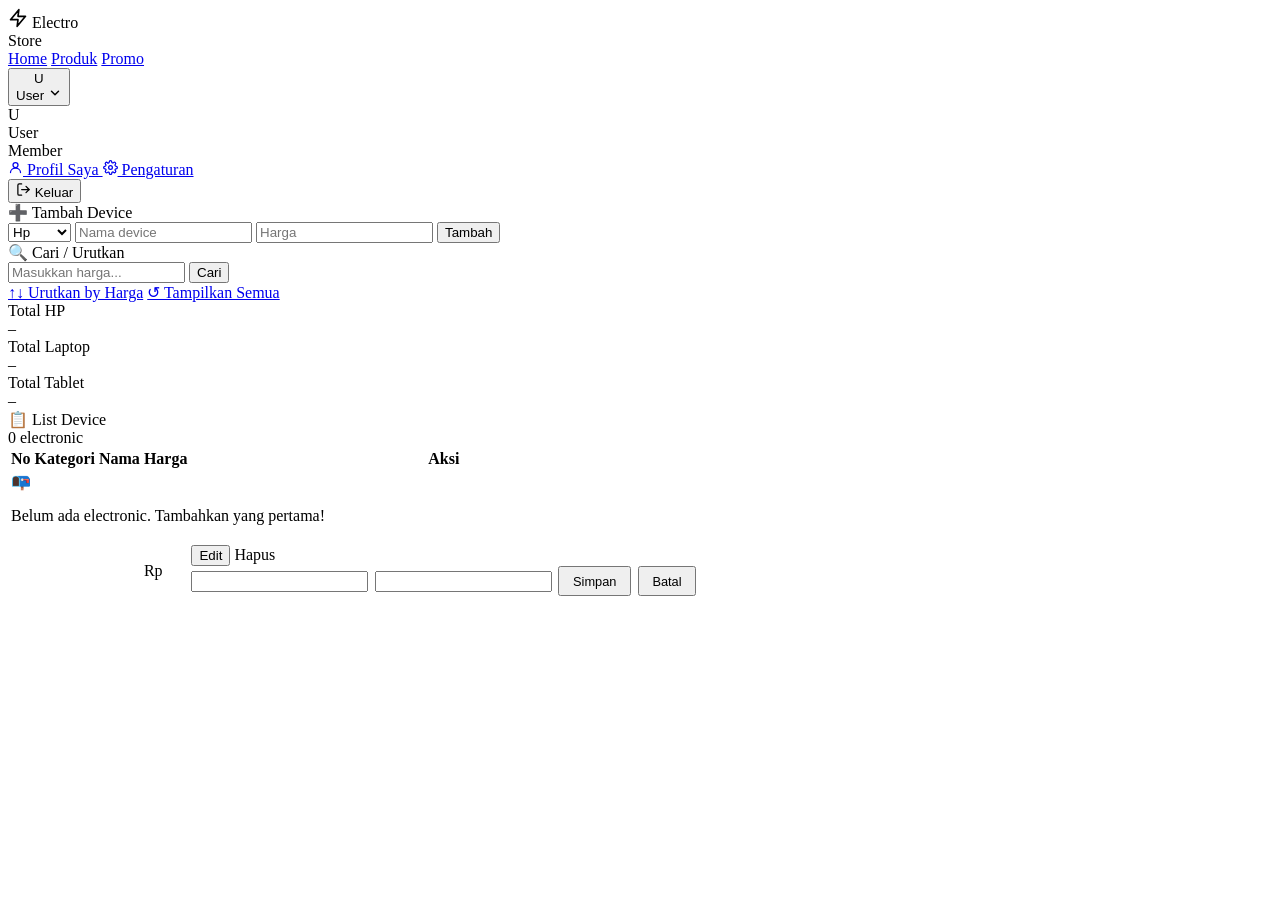
==== src/main/resources/templates/index.html @ 272be93a "update runtime, style login dan register, file dashboard" ====
<!DOCTYPE html>
<html xmlns:th="http://www.thymeleaf.org">
<head>
    <meta charset="UTF-8">
    <meta name="viewport" content="width=device-width, initial-scale=1.0">
    <title>Electro — Device Store</title>
    <link href="https://fonts.googleapis.com/css2?family=Syne:wght@400;600;700;800&family=DM+Sans:wght@300;400;500&display=swap" rel="stylesheet">
    <link rel="stylesheet" th:href="@{/css/style.css}">
</head>
<body>
    
<!-- ===== NAVBAR ===== -->
<header>
    <div class="header-left">
         <div class="logo">
            <svg width="20" height="20" viewBox="0 0 24 24" fill="none" stroke="currentColor" stroke-width="2" stroke-linecap="round" stroke-linejoin="round" class="logo-icon"><path d="M13 2L3 14h9l-1 8 10-12h-9l1-8z"></path></svg>
            Electro
        </div>
        <span class="logo-badge">Store</span>
    </div>
    <nav class="header-nav">
        <a href="#" class="nav-link active">Home</a>
        <a href="#" class="nav-link">Produk</a>
        <a href="#" class="nav-link">Promo</a>
    </nav>

    <!-- Profile -->
    <div class="header-right">
        <div class="profile-wrap" id="profileWrap">
            <button class="profile-btn" onclick="toggleProfile()" aria-label="Profile menu">
                <div class="profile-avatar">
                    <span th:text="${#strings.substring(#authentication.name, 0, 1).toUpperCase()}">U</span>
                </div>
                <span class="profile-name" th:text="${#authentication.name}">User</span>
                <svg class="profile-chevron" xmlns="http://www.w3.org/2000/svg" width="14" height="14" viewBox="0 0 24 24" fill="none" stroke="currentColor" stroke-width="2.5" stroke-linecap="round" stroke-linejoin="round">
                    <polyline points="6 9 12 15 18 9"/>
                </svg>
            </button>

            <!-- Dropdown -->
            <div class="profile-dropdown" id="profileDropdown">
                <div class="dropdown-header">
                    <div class="dropdown-avatar">
                        <span th:text="${#strings.substring(#authentication.name, 0, 1).toUpperCase()}">U</span>
                    </div>
                    <div>
                        <div class="dropdown-name" th:text="${#authentication.name}">User</div>
                        <div class="dropdown-role">Member</div>
                    </div>
                </div>
                <div class="dropdown-divider"></div>
                <a href="#" class="dropdown-item">
                    <svg xmlns="http://www.w3.org/2000/svg" width="15" height="15" viewBox="0 0 24 24" fill="none" stroke="currentColor" stroke-width="2" stroke-linecap="round" stroke-linejoin="round"><circle cx="12" cy="8" r="4"/><path d="M4 20c0-4 3.6-7 8-7s8 3 8 7"/></svg>
                    Profil Saya
                </a>
                <a href="#" class="dropdown-item">
                    <svg xmlns="http://www.w3.org/2000/svg" width="15" height="15" viewBox="0 0 24 24" fill="none" stroke="currentColor" stroke-width="2" stroke-linecap="round" stroke-linejoin="round"><circle cx="12" cy="12" r="3"/><path d="M19.4 15a1.65 1.65 0 0 0 .33 1.82l.06.06a2 2 0 0 1-2.83 2.83l-.06-.06a1.65 1.65 0 0 0-1.82-.33 1.65 1.65 0 0 0-1 1.51V21a2 2 0 0 1-4 0v-.09A1.65 1.65 0 0 0 9 19.4a1.65 1.65 0 0 0-1.82.33l-.06.06a2 2 0 0 1-2.83-2.83l.06-.06A1.65 1.65 0 0 0 4.68 15a1.65 1.65 0 0 0-1.51-1H3a2 2 0 0 1 0-4h.09A1.65 1.65 0 0 0 4.6 9a1.65 1.65 0 0 0-.33-1.82l-.06-.06a2 2 0 0 1 2.83-2.83l.06.06A1.65 1.65 0 0 0 9 4.68a1.65 1.65 0 0 0 1-1.51V3a2 2 0 0 1 4 0v.09a1.65 1.65 0 0 0 1 1.51 1.65 1.65 0 0 0 1.82-.33l.06-.06a2 2 0 0 1 2.83 2.83l-.06.06A1.65 1.65 0 0 0 19.4 9a1.65 1.65 0 0 0 1.51 1H21a2 2 0 0 1 0 4h-.09a1.65 1.65 0 0 0-1.51 1z"/></svg>
                    Pengaturan
                </a>
                <div class="dropdown-divider"></div>
                <form th:action="@{/logout}" method="post">
                    <button type="submit" class="dropdown-item dropdown-logout">
                        <svg xmlns="http://www.w3.org/2000/svg" width="15" height="15" viewBox="0 0 24 24" fill="none" stroke="currentColor" stroke-width="2" stroke-linecap="round" stroke-linejoin="round"><path d="M9 21H5a2 2 0 0 1-2-2V5a2 2 0 0 1 2-2h4"/><polyline points="16 17 21 12 16 7"/><line x1="21" y1="12" x2="9" y2="12"/></svg>
                        Keluar
                    </button>
                </form>
            </div>
        </div>
    </div>
</header>

<main>
    <div class="top-grid">

        <!-- TAMBAH DEVICE -->
        <div class="card">
            <div class="section-title">➕ Tambah Device</div>
            <form action="/electronic/tambah" method="post">
                <div class="form-row">
                    <select name="kategori">
                        <option>Hp</option>
                        <option>Laptop</option>
                        <option>Tablet</option>
                    </select>
                    <input type="text" name="nama" placeholder="Nama device" required />
                    <input type="number" name="harga" placeholder="Harga" step="0.01" required />
                    <button type="submit" class="btn btn-primary">Tambah</button>
                </div>
            </form>
        </div>

        <!-- CARI / URUTKAN -->
        <div class="card">
            <div class="section-title">🔍 Cari / Urutkan</div>
            <form action="/electronic/search" method="get">
                <div class="form-row">
                    <input type="number" name="harga" placeholder="Masukkan harga..." step="0.01" style="flex:1;" />
                    <button type="submit" class="btn btn-primary">Cari</button>
                </div>
            </form>
            <div class="search-actions">
                <a href="/electronic/sort" class="btn btn-ghost">↑↓ Urutkan by Harga</a>
                <a href="/electronic" class="btn btn-ghost">↺ Tampilkan Semua</a>
            </div>
        </div>

    </div>

        <!-- STATS -->
    <div class="stats-row">
        <div class="stat-card">
            <div class="stat-dot" style="background: var(--hp);"></div>
            <div class="stat-info">
                <div class="stat-label">Total HP</div>
                <div class="stat-value" th:text="${#lists.size(electronic.?[kategori == 'Hp'])}">–</div>
            </div>
        </div>
        <div class="stat-card">
            <div class="stat-dot" style="background: var(--laptop);"></div>
            <div class="stat-info">
                <div class="stat-label">Total Laptop</div>
                <div class="stat-value" th:text="${#lists.size(electronic.?[kategori == 'Laptop'])}">–</div>
            </div>
        </div>
        <div class="stat-card">
            <div class="stat-dot" style="background: var(--tablet);"></div>
            <div class="stat-info">
                <div class="stat-label">Total Tablet</div>
                <div class="stat-value" th:text="${#lists.size(electronic.?[kategori == 'Tablet'])}">–</div>
            </div>
        </div>
    </div>

    <!-- TABLE -->
    <div class="table-header">
        <div class="section-title" style="margin:0">📋 List Device</div>
        <span class="table-count" th:text="${electronic.size()} + ' electronic'">0 electronic</span>
    </div>

    <div class="table-wrap">
        <table>
            <thead>
                <tr>
                    <th>No</th>
                    <th>Kategori</th>
                    <th>Nama</th>
                    <th>Harga</th>
                    <th>Aksi</th>
                </tr>
            </thead>
            <tbody>
                <!-- Empty state -->
                <tr th:if="${electronic.isEmpty()}">
                    <td colspan="5">
                        <div class="empty-state">
                            <div class="icon">📭</div>
                            <p>Belum ada electronic. Tambahkan yang pertama!</p>
                        </div>
                    </td>
                </tr>

                <tr th:each="d, stat : ${electronic}">
                    <td class="td-no" th:text="${stat.count}"></td>

                    <td>
                        <span class="badge"
                              th:classappend="${d.kategori == 'Hp'} ? 'badge-hp' : (${d.kategori == 'Laptop'} ? 'badge-laptop' : 'badge-tablet')"
                              th:text="${d.kategori}"></span>
                    </td>

                    <td th:text="${d.nama}"></td>

                    <td class="harga-cell">
                        Rp <span th:text="${#numbers.formatInteger(d.harga, 1, 'COMMA')}"></span>
                    </td>

                    <td>
                        <div class="aksi-form" th:id="'row-' + ${d.id}">
                            <!-- Tombol Edit (toggle) -->
                            <button type="button" class="btn btn-edit"
                                    th:onclick="'toggleEdit(' + ${d.id} + ')'">Edit</button>

                            <!-- Hapus -->
                            <a th:href="@{/electronic/hapus/{id}(id=${d.id})}"
                               class="btn btn-danger"
                               onclick="return confirm('Hapus device ini?')">Hapus</a>
                        </div>

                        <!-- Form Edit (hidden, muncul saat klik Edit) -->
                        <div class="edit-inputs" th:id="'edit-' + ${d.id}">
                            <form action="/electronic/edit" method="post" style="display:flex;gap:0.4rem;align-items:center;flex-wrap:wrap;">
                                <input type="hidden" name="id" th:value="${d.id}" />
                                <input type="text"   name="nama"  th:value="${d.nama}"  required />
                                <input type="number" name="harga" th:value="${d.harga}" step="0.01" required />
                                <button type="submit" class="btn btn-primary" style="padding:0.35rem 0.8rem;font-size:0.8rem;">Simpan</button>
                                <button type="button" class="btn btn-ghost"
                                        th:onclick="'toggleEdit(' + ${d.id} + ')'"
                                        style="padding:0.35rem 0.8rem;font-size:0.8rem;">Batal</button>
                            </form>
                        </div>
                    </td>
                </tr>
            </tbody>
        </table>
    </div>

</main>

<script th:src="@{/js/app.js}"></script>

</body>
</html>
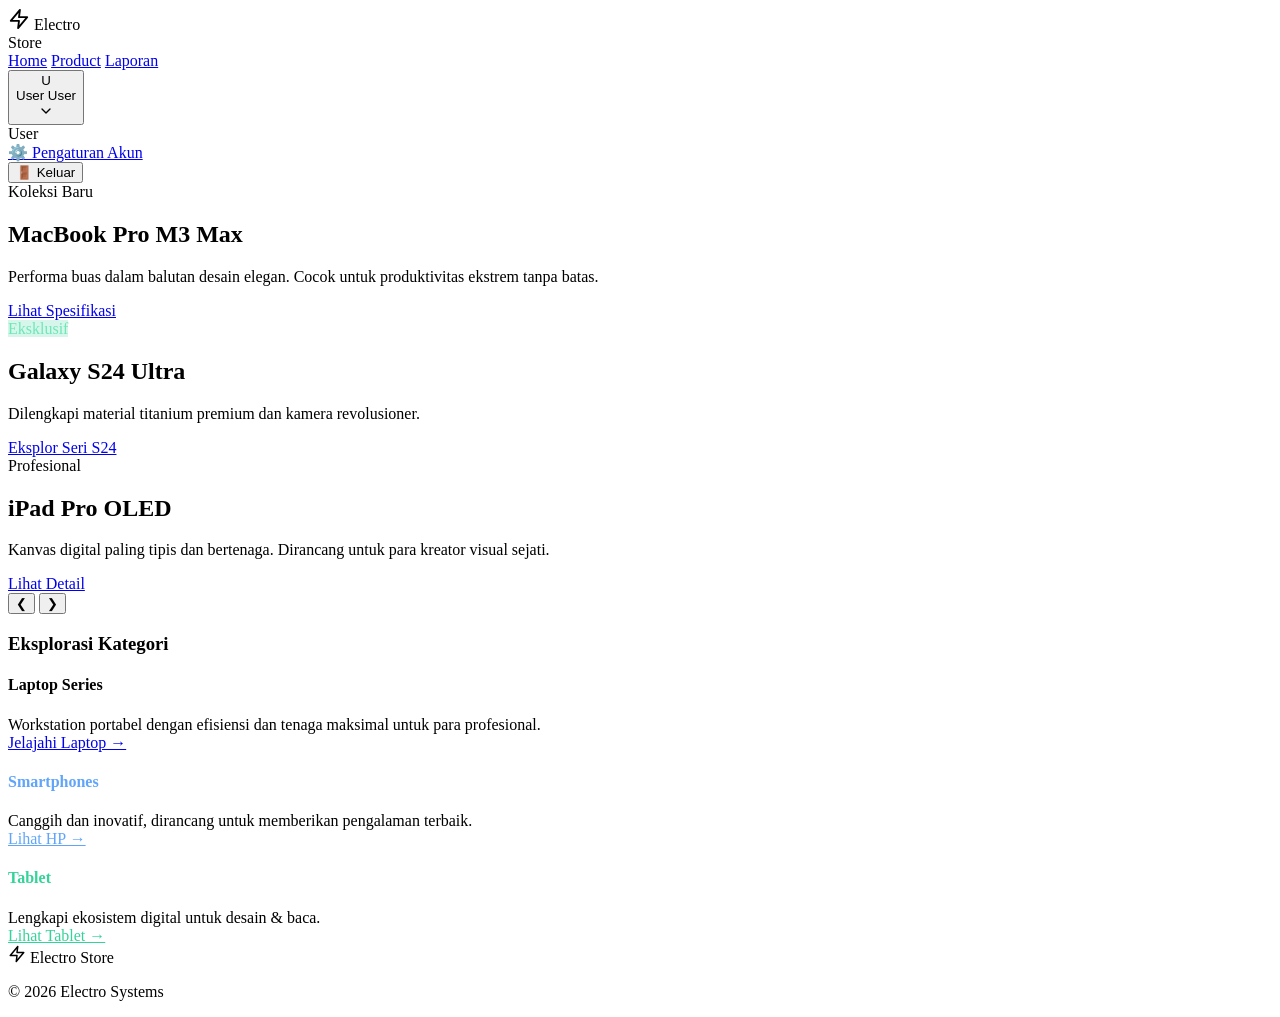
==== commit 25d0b2ed: "update index, profile, update db" ====
--- a/src/main/resources/templates/index.html
+++ b/src/main/resources/templates/index.html
@@ -3,66 +3,47 @@
 <head>
     <meta charset="UTF-8">
     <meta name="viewport" content="width=device-width, initial-scale=1.0">
-    <title>Electro — Device Store</title>
-    <link href="https://fonts.googleapis.com/css2?family=Syne:wght@400;600;700;800&family=DM+Sans:wght@300;400;500&display=swap" rel="stylesheet">
+    <title>Electro Store — Premium Devices</title>
+    <link href="https://fonts.googleapis.com/css2?family=Syne:wght@500;700;800&family=Inter:wght@300;400;500;600&display=swap" rel="stylesheet">
     <link rel="stylesheet" th:href="@{/css/style.css}">
 </head>
 <body>
     
-<!-- ===== NAVBAR ===== -->
+<div class="bg-pattern"></div>
+
 <header>
     <div class="header-left">
-         <div class="logo">
-            <svg width="20" height="20" viewBox="0 0 24 24" fill="none" stroke="currentColor" stroke-width="2" stroke-linecap="round" stroke-linejoin="round" class="logo-icon"><path d="M13 2L3 14h9l-1 8 10-12h-9l1-8z"></path></svg>
+        <div class="logo">
+            <svg width="22" height="22" viewBox="0 0 24 24" fill="none" stroke="currentColor" stroke-width="2" stroke-linecap="round" stroke-linejoin="round" class="logo-icon"><path d="M13 2L3 14h9l-1 8 10-12h-9l1-8z"></path></svg>
             Electro
         </div>
         <span class="logo-badge">Store</span>
     </div>
     <nav class="header-nav">
         <a href="#" class="nav-link active">Home</a>
-        <a href="#" class="nav-link">Produk</a>
-        <a href="#" class="nav-link">Promo</a>
-    </nav>
+        <a href="#" class="nav-link">Product</a>
+        <a href="#kategori" class="nav-link">Laporan</a> </nav>
 
-    <!-- Profile -->
     <div class="header-right">
         <div class="profile-wrap" id="profileWrap">
             <button class="profile-btn" onclick="toggleProfile()" aria-label="Profile menu">
                 <div class="profile-avatar">
                     <span th:text="${#strings.substring(#authentication.name, 0, 1).toUpperCase()}">U</span>
                 </div>
-                <span class="profile-name" th:text="${#authentication.name}">User</span>
-                <svg class="profile-chevron" xmlns="http://www.w3.org/2000/svg" width="14" height="14" viewBox="0 0 24 24" fill="none" stroke="currentColor" stroke-width="2.5" stroke-linecap="round" stroke-linejoin="round">
-                    <polyline points="6 9 12 15 18 9"/>
-                </svg>
+                <div class="profile-info">
+                    <span class="profile-name" th:text="${#authentication.name}">User</span>
+                    <span class="profile-role">User</span>
+                </div>
+                <svg width="16" height="16" viewBox="0 0 24 24" fill="none" stroke="currentColor" stroke-width="2" stroke-linecap="round" stroke-linejoin="round" class="chevron"><polyline points="6 9 12 15 18 9"></polyline></svg>
             </button>
-
-            <!-- Dropdown -->
-            <div class="profile-dropdown" id="profileDropdown">
+            <div class="profile-dropdown">
                 <div class="dropdown-header">
-                    <div class="dropdown-avatar">
-                        <span th:text="${#strings.substring(#authentication.name, 0, 1).toUpperCase()}">U</span>
-                    </div>
-                    <div>
-                        <div class="dropdown-name" th:text="${#authentication.name}">User</div>
-                        <div class="dropdown-role">Member</div>
-                    </div>
+                    <div class="dropdown-name" th:text="${#authentication.name}">User</div>
+                    <div class="dropdown-email" th:text="${#authentication.principal.email}"></div>
                 </div>
-                <div class="dropdown-divider"></div>
-                <a href="#" class="dropdown-item">
-                    <svg xmlns="http://www.w3.org/2000/svg" width="15" height="15" viewBox="0 0 24 24" fill="none" stroke="currentColor" stroke-width="2" stroke-linecap="round" stroke-linejoin="round"><circle cx="12" cy="8" r="4"/><path d="M4 20c0-4 3.6-7 8-7s8 3 8 7"/></svg>
-                    Profil Saya
-                </a>
-                <a href="#" class="dropdown-item">
-                    <svg xmlns="http://www.w3.org/2000/svg" width="15" height="15" viewBox="0 0 24 24" fill="none" stroke="currentColor" stroke-width="2" stroke-linecap="round" stroke-linejoin="round"><circle cx="12" cy="12" r="3"/><path d="M19.4 15a1.65 1.65 0 0 0 .33 1.82l.06.06a2 2 0 0 1-2.83 2.83l-.06-.06a1.65 1.65 0 0 0-1.82-.33 1.65 1.65 0 0 0-1 1.51V21a2 2 0 0 1-4 0v-.09A1.65 1.65 0 0 0 9 19.4a1.65 1.65 0 0 0-1.82.33l-.06.06a2 2 0 0 1-2.83-2.83l.06-.06A1.65 1.65 0 0 0 4.68 15a1.65 1.65 0 0 0-1.51-1H3a2 2 0 0 1 0-4h.09A1.65 1.65 0 0 0 4.6 9a1.65 1.65 0 0 0-.33-1.82l-.06-.06a2 2 0 0 1 2.83-2.83l.06.06A1.65 1.65 0 0 0 9 4.68a1.65 1.65 0 0 0 1-1.51V3a2 2 0 0 1 4 0v.09a1.65 1.65 0 0 0 1 1.51 1.65 1.65 0 0 0 1.82-.33l.06-.06a2 2 0 0 1 2.83 2.83l-.06.06A1.65 1.65 0 0 0 19.4 9a1.65 1.65 0 0 0 1.51 1H21a2 2 0 0 1 0 4h-.09a1.65 1.65 0 0 0-1.51 1z"/></svg>
-                    Pengaturan
-                </a>
-                <div class="dropdown-divider"></div>
+                <a href="/settings" class="dropdown-item">⚙️ Pengaturan Akun</a>
                 <form th:action="@{/logout}" method="post">
-                    <button type="submit" class="dropdown-item dropdown-logout">
-                        <svg xmlns="http://www.w3.org/2000/svg" width="15" height="15" viewBox="0 0 24 24" fill="none" stroke="currentColor" stroke-width="2" stroke-linecap="round" stroke-linejoin="round"><path d="M9 21H5a2 2 0 0 1-2-2V5a2 2 0 0 1 2-2h4"/><polyline points="16 17 21 12 16 7"/><line x1="21" y1="12" x2="9" y2="12"/></svg>
-                        Keluar
-                    </button>
+                    <button type="submit" class="dropdown-item logout-btn">🚪 Keluar</button>
                 </form>
             </div>
         </div>
@@ -70,143 +51,83 @@
 </header>
 
 <main>
-    <div class="top-grid">
-
-        <!-- TAMBAH DEVICE -->
-        <div class="card">
-            <div class="section-title">➕ Tambah Device</div>
-            <form action="/electronic/tambah" method="post">
-                <div class="form-row">
-                    <select name="kategori">
-                        <option>Hp</option>
-                        <option>Laptop</option>
-                        <option>Tablet</option>
-                    </select>
-                    <input type="text" name="nama" placeholder="Nama device" required />
-                    <input type="number" name="harga" placeholder="Harga" step="0.01" required />
-                    <button type="submit" class="btn btn-primary">Tambah</button>
+    <div class="slider-wrapper animate-in">
+        <div class="slider-viewport" id="sliderViewport">
+            <div class="slide slide-1">
+                <div class="slide-content">
+                    <span class="slide-badge">Koleksi Baru</span>
+                    <h2>MacBook Pro M3 Max</h2>
+                    <p>Performa buas dalam balutan desain elegan. Cocok untuk produktivitas ekstrem tanpa batas.</p>
+                    <a href="#" class="btn btn-primary">Lihat Spesifikasi</a>
                 </div>
-            </form>
-        </div>
-
-        <!-- CARI / URUTKAN -->
-        <div class="card">
-            <div class="section-title">🔍 Cari / Urutkan</div>
-            <form action="/electronic/search" method="get">
-                <div class="form-row">
-                    <input type="number" name="harga" placeholder="Masukkan harga..." step="0.01" style="flex:1;" />
-                    <button type="submit" class="btn btn-primary">Cari</button>
+            </div>
+            <div class="slide slide-2">
+                <div class="slide-content">
+                    <span class="slide-badge" style="background: rgba(52,211,153,0.2); color:#6ee7b7;">Eksklusif</span>
+                    <h2>Galaxy S24 Ultra</h2>
+                    <p>Dilengkapi material titanium premium dan kamera revolusioner.</p>
+                    <a href="#" class="btn btn-outline">Eksplor Seri S24</a>
                 </div>
-            </form>
-            <div class="search-actions">
-                <a href="/electronic/sort" class="btn btn-ghost">↑↓ Urutkan by Harga</a>
-                <a href="/electronic" class="btn btn-ghost">↺ Tampilkan Semua</a>
+            </div>
+            <div class="slide slide-3">
+                <div class="slide-content">
+                    <span class="slide-badge">Profesional</span>
+                    <h2>iPad Pro OLED</h2>
+                    <p>Kanvas digital paling tipis dan bertenaga. Dirancang untuk para kreator visual sejati.</p>
+                    <a href="#" class="btn btn-primary">Lihat Detail</a>
+                </div>
             </div>
         </div>
-
-    </div>
-
-        <!-- STATS -->
-    <div class="stats-row">
-        <div class="stat-card">
-            <div class="stat-dot" style="background: var(--hp);"></div>
-            <div class="stat-info">
-                <div class="stat-label">Total HP</div>
-                <div class="stat-value" th:text="${#lists.size(electronic.?[kategori == 'Hp'])}">–</div>
-            </div>
-        </div>
-        <div class="stat-card">
-            <div class="stat-dot" style="background: var(--laptop);"></div>
-            <div class="stat-info">
-                <div class="stat-label">Total Laptop</div>
-                <div class="stat-value" th:text="${#lists.size(electronic.?[kategori == 'Laptop'])}">–</div>
-            </div>
-        </div>
-        <div class="stat-card">
-            <div class="stat-dot" style="background: var(--tablet);"></div>
-            <div class="stat-info">
-                <div class="stat-label">Total Tablet</div>
-                <div class="stat-value" th:text="${#lists.size(electronic.?[kategori == 'Tablet'])}">–</div>
-            </div>
+        
+        <button class="slider-nav prev" onclick="changeSlide(-1)">❮</button>
+        <button class="slider-nav next" onclick="changeSlide(1)">❯</button>
+        <div class="slider-dots">
+            <span class="dot active" onclick="goToSlide(0)"></span>
+            <span class="dot" onclick="goToSlide(1)"></span>
+            <span class="dot" onclick="goToSlide(2)"></span>
         </div>
     </div>
 
-    <!-- TABLE -->
-    <div class="table-header">
-        <div class="section-title" style="margin:0">📋 List Device</div>
-        <span class="table-count" th:text="${electronic.size()} + ' electronic'">0 electronic</span>
-    </div>
-
-    <div class="table-wrap">
-        <table>
-            <thead>
-                <tr>
-                    <th>No</th>
-                    <th>Kategori</th>
-                    <th>Nama</th>
-                    <th>Harga</th>
-                    <th>Aksi</th>
-                </tr>
-            </thead>
-            <tbody>
-                <!-- Empty state -->
-                <tr th:if="${electronic.isEmpty()}">
-                    <td colspan="5">
-                        <div class="empty-state">
-                            <div class="icon">📭</div>
-                            <p>Belum ada electronic. Tambahkan yang pertama!</p>
-                        </div>
-                    </td>
-                </tr>
-
-                <tr th:each="d, stat : ${electronic}">
-                    <td class="td-no" th:text="${stat.count}"></td>
-
-                    <td>
-                        <span class="badge"
-                              th:classappend="${d.kategori == 'Hp'} ? 'badge-hp' : (${d.kategori == 'Laptop'} ? 'badge-laptop' : 'badge-tablet')"
-                              th:text="${d.kategori}"></span>
-                    </td>
-
-                    <td th:text="${d.nama}"></td>
-
-                    <td class="harga-cell">
-                        Rp <span th:text="${#numbers.formatInteger(d.harga, 1, 'COMMA')}"></span>
-                    </td>
-
-                    <td>
-                        <div class="aksi-form" th:id="'row-' + ${d.id}">
-                            <!-- Tombol Edit (toggle) -->
-                            <button type="button" class="btn btn-edit"
-                                    th:onclick="'toggleEdit(' + ${d.id} + ')'">Edit</button>
-
-                            <!-- Hapus -->
-                            <a th:href="@{/electronic/hapus/{id}(id=${d.id})}"
-                               class="btn btn-danger"
-                               onclick="return confirm('Hapus device ini?')">Hapus</a>
-                        </div>
-
-                        <!-- Form Edit (hidden, muncul saat klik Edit) -->
-                        <div class="edit-inputs" th:id="'edit-' + ${d.id}">
-                            <form action="/electronic/edit" method="post" style="display:flex;gap:0.4rem;align-items:center;flex-wrap:wrap;">
-                                <input type="hidden" name="id" th:value="${d.id}" />
-                                <input type="text"   name="nama"  th:value="${d.nama}"  required />
-                                <input type="number" name="harga" th:value="${d.harga}" step="0.01" required />
-                                <button type="submit" class="btn btn-primary" style="padding:0.35rem 0.8rem;font-size:0.8rem;">Simpan</button>
-                                <button type="button" class="btn btn-ghost"
-                                        th:onclick="'toggleEdit(' + ${d.id} + ')'"
-                                        style="padding:0.35rem 0.8rem;font-size:0.8rem;">Batal</button>
-                            </form>
-                        </div>
-                    </td>
-                </tr>
-            </tbody>
-        </table>
-    </div>
-
+    <section id="kategori" class="promo-section animate-in delay-2">
+        <div class="section-header">
+            <h3>Eksplorasi Kategori</h3>
+        </div>
+        <div class="promo-grid">
+            <div class="promo-card banner-large category-mac">
+                <div class="banner-content">
+                    <h4 class="banner-title">Laptop Series</h4>
+                    <div class="banner-sub">Workstation portabel dengan efisiensi dan tenaga maksimal untuk para profesional.</div>
+                    <a href="#" class="banner-btn">Jelajahi Laptop →</a>
+                </div>
+            </div>
+            <div class="promo-card banner-small category-phone">
+                <div class="banner-content">
+                    <h4 class="banner-title" style="color: #60a5fa;">Smartphones</h4>
+                    <div class="banner-sub">Canggih dan inovatif, dirancang untuk memberikan pengalaman terbaik.</div>
+                    <a href="#" class="banner-btn" style="border-bottom-color: #60a5fa; color: #60a5fa;">Lihat HP →</a>
+                </div>
+            </div>
+            <div class="promo-card banner-small category-tablet">
+                <div class="banner-content">
+                    <h4 class="banner-title" style="color: #34d399;">Tablet</h4>
+                    <div class="banner-sub">Lengkapi ekosistem digital untuk desain & baca.</div>
+                    <a href="#" class="banner-btn" style="border-bottom-color: #34d399; color: #34d399;">Lihat Tablet →</a>
+                </div>
+            </div>
+        </div>
+    </section>
 </main>
 
+<footer>
+    <div class="footer-content">
+        <div class="footer-logo">
+            <svg width="18" height="18" viewBox="0 0 24 24" fill="none" stroke="currentColor" stroke-width="2" stroke-linecap="round" stroke-linejoin="round"><path d="M13 2L3 14h9l-1 8 10-12h-9l1-8z"></path></svg>
+            Electro Store
+        </div>
+        <p>© 2026 Electro Systems</p>
+    </div>
+</footer>
+
 <script th:src="@{/js/app.js}"></script>
-
 </body>
 </html>
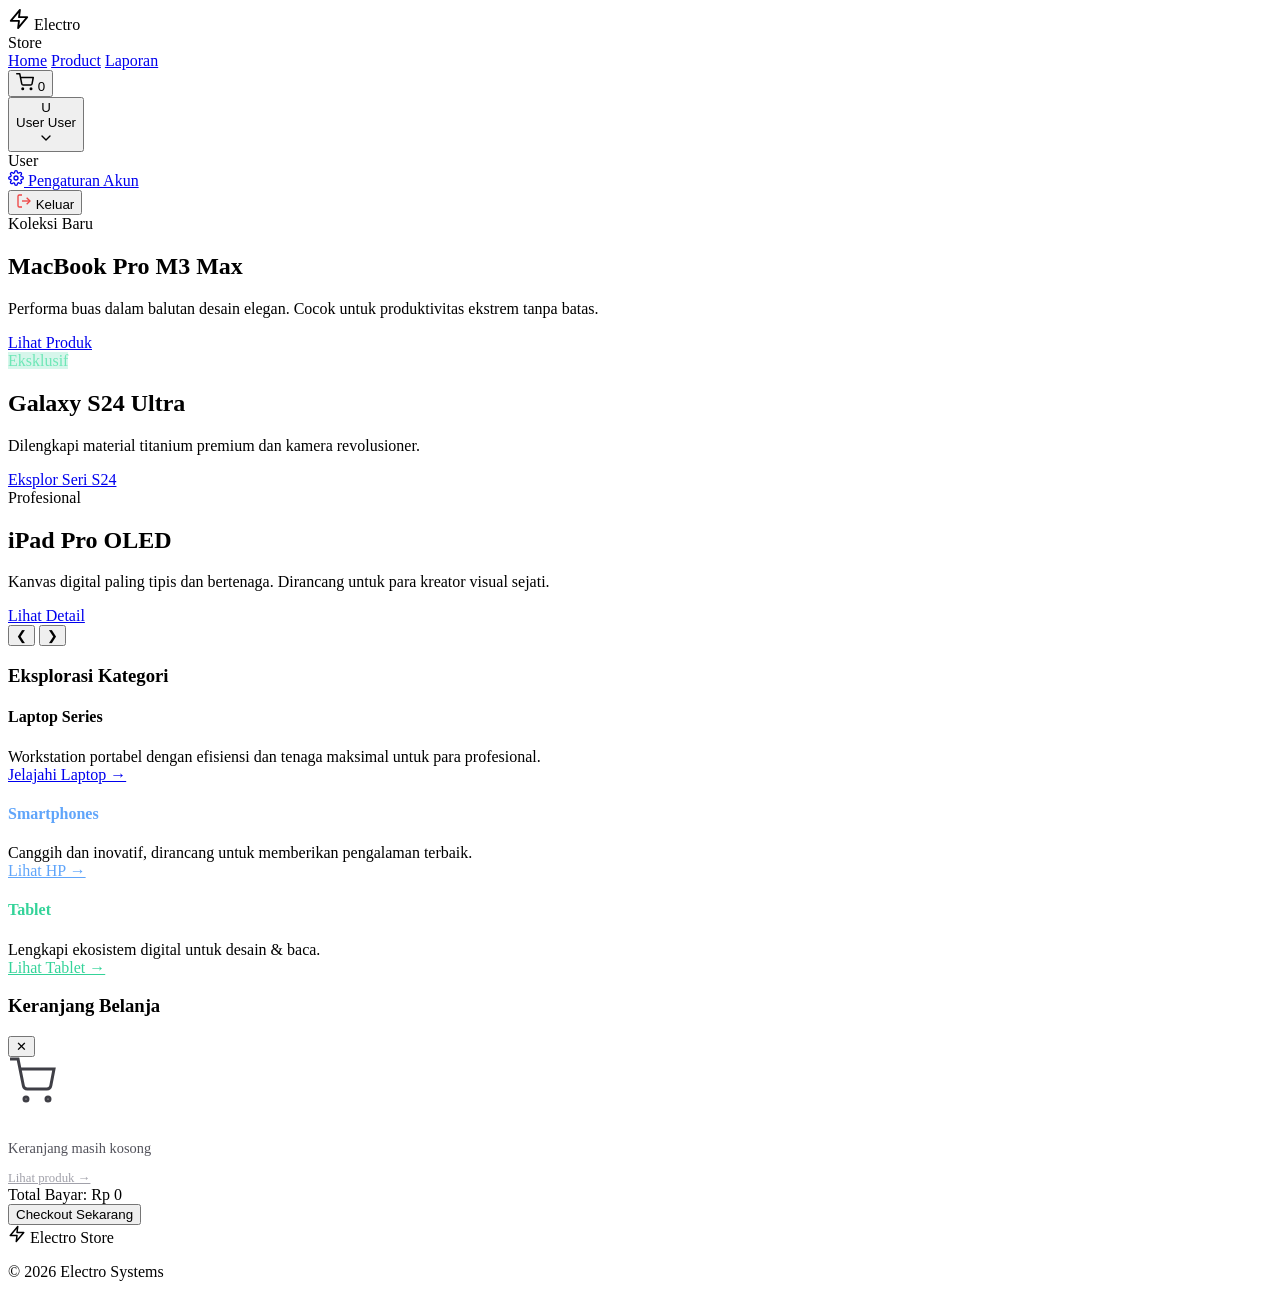
==== commit dda0ad67: "logic checkout, page checkout, no gateway pembayaran" ====
--- a/src/main/resources/templates/index.html
+++ b/src/main/resources/templates/index.html
@@ -4,8 +4,9 @@
     <meta charset="UTF-8">
     <meta name="viewport" content="width=device-width, initial-scale=1.0">
     <title>Electro Store — Premium Devices</title>
-    <link href="https://fonts.googleapis.com/css2?family=Syne:wght@500;700;800&family=Inter:wght@300;400;500;600&display=swap" rel="stylesheet">
+    <link href="https://fonts.googleapis.com/css2?family=Outfit:wght@400;500;600;700;800&family=Plus+Jakarta+Sans:wght@400;500;600&display=swap" rel="stylesheet">
     <link rel="stylesheet" th:href="@{/css/style.css}">
+    <link rel="stylesheet" th:href="@{/css/product.css}">
 </head>
 <body>
     
@@ -21,10 +22,15 @@
     </div>
     <nav class="header-nav">
         <a href="#" class="nav-link active">Home</a>
-        <a href="#" class="nav-link">Product</a>
-        <a href="#kategori" class="nav-link">Laporan</a> </nav>
+        <a href="/product" class="nav-link">Product</a>
+        <a href="#kategori" class="nav-link">Laporan</a>
+    </nav>
 
     <div class="header-right">
+        <button class="cart-btn" onclick="toggleCart()" aria-label="Cart">
+            <svg width="18" height="18" viewBox="0 0 24 24" fill="none" stroke="currentColor" stroke-width="2" stroke-linecap="round" stroke-linejoin="round"><circle cx="9" cy="21" r="1"></circle><circle cx="20" cy="21" r="1"></circle><path d="M1 1h4l2.68 13.39a2 2 0 0 0 2 1.61h9.72a2 2 0 0 0 2-1.61L23 6H6"></path></svg>
+            <span class="cart-count" id="cartCount">0</span>
+        </button>
         <div class="profile-wrap" id="profileWrap">
             <button class="profile-btn" onclick="toggleProfile()" aria-label="Profile menu">
                 <div class="profile-avatar">
@@ -41,9 +47,15 @@
                     <div class="dropdown-name" th:text="${#authentication.name}">User</div>
                     <div class="dropdown-email" th:text="${#authentication.principal.email}"></div>
                 </div>
-                <a href="/settings" class="dropdown-item">⚙️ Pengaturan Akun</a>
+                <a href="/settings" class="dropdown-item">
+                    <svg width="16" height="16" viewBox="0 0 24 24" fill="none" stroke="currentColor" stroke-width="2"><circle cx="12" cy="12" r="3"></circle><path d="M19.4 15a1.65 1.65 0 0 0 .33 1.82l.06.06a2 2 0 0 1 0 2.83 2 2 0 0 1-2.83 0l-.06-.06a1.65 1.65 0 0 0-1.82-.33 1.65 1.65 0 0 0-1 1.51V21a2 2 0 0 1-2 2 2 2 0 0 1-2-2v-.09A1.65 1.65 0 0 0 9 19.4a1.65 1.65 0 0 0-1.82.33l-.06.06a2 2 0 0 1-2.83 0 2 2 0 0 1 0-2.83l.06-.06a1.65 1.65 0 0 0 .33-1.82 1.65 1.65 0 0 0-1.51-1H3a2 2 0 0 1-2-2 2 2 0 0 1 2-2h.09A1.65 1.65 0 0 0 4.6 9a1.65 1.65 0 0 0-.33-1.82l-.06-.06a2 2 0 0 1 0-2.83 2 2 0 0 1 2.83 0l.06.06a1.65 1.65 0 0 0 1.82.33H9a1.65 1.65 0 0 0 1-1.51V3a2 2 0 0 1 2-2 2 2 0 0 1 2 2v.09a1.65 1.65 0 0 0 1 1.51 1.65 1.65 0 0 0 1.82-.33l.06-.06a2 2 0 0 1 2.83 0 2 2 0 0 1 0 2.83l-.06.06a1.65 1.65 0 0 0-.33 1.82V9a1.65 1.65 0 0 0 1.51 1H21a2 2 0 0 1 2 2 2 2 0 0 1-2 2h-.09a1.65 1.65 0 0 0-1.51 1z"></path></svg>
+                    Pengaturan Akun
+                </a>
                 <form th:action="@{/logout}" method="post">
-                    <button type="submit" class="dropdown-item logout-btn">🚪 Keluar</button>
+                    <button type="submit" class="dropdown-item logout-btn">
+                        <svg width="16" height="16" viewBox="0 0 24 24" fill="none" stroke="#ef4444" stroke-width="2"><path d="M9 21H5a2 2 0 0 1-2-2V5a2 2 0 0 1 2-2h4"></path><polyline points="16 17 21 12 16 7"></polyline><line x1="21" y1="12" x2="9" y2="12"></line></svg>
+                        Keluar
+                    </button>
                 </form>
             </div>
         </div>
@@ -58,7 +70,7 @@
                     <span class="slide-badge">Koleksi Baru</span>
                     <h2>MacBook Pro M3 Max</h2>
                     <p>Performa buas dalam balutan desain elegan. Cocok untuk produktivitas ekstrem tanpa batas.</p>
-                    <a href="#" class="btn btn-primary">Lihat Spesifikasi</a>
+                    <a href="/product" class="btn btn-primary">Lihat Produk</a>
                 </div>
             </div>
             <div class="slide slide-2">
@@ -66,7 +78,7 @@
                     <span class="slide-badge" style="background: rgba(52,211,153,0.2); color:#6ee7b7;">Eksklusif</span>
                     <h2>Galaxy S24 Ultra</h2>
                     <p>Dilengkapi material titanium premium dan kamera revolusioner.</p>
-                    <a href="#" class="btn btn-outline">Eksplor Seri S24</a>
+                    <a href="/product" class="btn btn-outline">Eksplor Seri S24</a>
                 </div>
             </div>
             <div class="slide slide-3">
@@ -74,7 +86,7 @@
                     <span class="slide-badge">Profesional</span>
                     <h2>iPad Pro OLED</h2>
                     <p>Kanvas digital paling tipis dan bertenaga. Dirancang untuk para kreator visual sejati.</p>
-                    <a href="#" class="btn btn-primary">Lihat Detail</a>
+                    <a href="/product" class="btn btn-primary">Lihat Detail</a>
                 </div>
             </div>
         </div>
@@ -97,26 +109,49 @@
                 <div class="banner-content">
                     <h4 class="banner-title">Laptop Series</h4>
                     <div class="banner-sub">Workstation portabel dengan efisiensi dan tenaga maksimal untuk para profesional.</div>
-                    <a href="#" class="banner-btn">Jelajahi Laptop →</a>
+                    <a href="/product" class="banner-btn">Jelajahi Laptop →</a>
                 </div>
             </div>
             <div class="promo-card banner-small category-phone">
                 <div class="banner-content">
                     <h4 class="banner-title" style="color: #60a5fa;">Smartphones</h4>
                     <div class="banner-sub">Canggih dan inovatif, dirancang untuk memberikan pengalaman terbaik.</div>
-                    <a href="#" class="banner-btn" style="border-bottom-color: #60a5fa; color: #60a5fa;">Lihat HP →</a>
+                    <a href="/product" class="banner-btn" style="border-bottom-color: #60a5fa; color: #60a5fa;">Lihat HP →</a>
                 </div>
             </div>
             <div class="promo-card banner-small category-tablet">
                 <div class="banner-content">
                     <h4 class="banner-title" style="color: #34d399;">Tablet</h4>
-                    <div class="banner-sub">Lengkapi ekosistem digital untuk desain & baca.</div>
-                    <a href="#" class="banner-btn" style="border-bottom-color: #34d399; color: #34d399;">Lihat Tablet →</a>
+                    <div class="banner-sub">Lengkapi ekosistem digital untuk desain &amp; baca.</div>
+                    <a href="/product" class="banner-btn" style="border-bottom-color: #34d399; color: #34d399;">Lihat Tablet →</a>
                 </div>
             </div>
         </div>
     </section>
 </main>
+
+<!-- Cart Sidebar (sama dengan product.html) -->
+<div class="cart-sidebar" id="cartSidebar">
+    <div class="cart-header">
+        <h3>Keranjang Belanja</h3>
+        <button class="close-cart" onclick="toggleCart()">✕</button>
+    </div>
+    <div class="cart-items" id="cartItems">
+        <div class="cart-empty-state">
+            <svg width="48" height="48" viewBox="0 0 24 24" fill="none" stroke="currentColor" stroke-width="1.5" style="color: #3f3f46; margin-bottom: 1rem;"><circle cx="9" cy="21" r="1"></circle><circle cx="20" cy="21" r="1"></circle><path d="M1 1h4l2.68 13.39a2 2 0 0 0 2 1.61h9.72a2 2 0 0 0 2-1.61L23 6H6"></path></svg>
+            <p style="color: #52525b; font-size: 0.9rem;">Keranjang masih kosong</p>
+            <a href="/product" style="color: #a1a1aa; font-size: 0.8rem; margin-top: 0.5rem; display: block;">Lihat produk →</a>
+        </div>
+    </div>
+    <div class="cart-footer">
+        <div class="total-row">
+            <span>Total Bayar:</span>
+            <span id="cartTotal">Rp 0</span>
+        </div>
+        <button class="btn-checkout" onclick="checkout()">Checkout Sekarang</button>
+    </div>
+</div>
+<div class="cart-overlay" id="cartOverlay" onclick="toggleCart()"></div>
 
 <footer>
     <div class="footer-content">
@@ -129,5 +164,69 @@
 </footer>
 
 <script th:src="@{/js/app.js}"></script>
+<script>
+// Cart mini functions untuk halaman home (read-only, tidak add to cart dari sini)
+function toggleCart() {
+    const sidebar = document.getElementById('cartSidebar');
+    const overlay = document.getElementById('cartOverlay');
+    sidebar.classList.toggle('open');
+    overlay.classList.toggle('show');
+}
+
+function renderCartHome() {
+    const cart = JSON.parse(localStorage.getItem('electro_cart') || '[]');
+    const count = cart.reduce((sum, item) => sum + item.qty, 0);
+    const countEl = document.getElementById('cartCount');
+    if (countEl) countEl.textContent = count;
+
+    const container = document.getElementById('cartItems');
+    if (!container) return;
+
+    if (cart.length === 0) {
+        container.innerHTML = `
+            <div class="cart-empty-state">
+                <svg width="48" height="48" viewBox="0 0 24 24" fill="none" stroke="currentColor" stroke-width="1.5" style="color: #3f3f46; margin-bottom: 1rem;"><circle cx="9" cy="21" r="1"></circle><circle cx="20" cy="21" r="1"></circle><path d="M1 1h4l2.68 13.39a2 2 0 0 0 2 1.61h9.72a2 2 0 0 0 2-1.61L23 6H6"></path></svg>
+                <p style="color: #52525b; font-size: 0.9rem;">Keranjang masih kosong</p>
+                <a href="/product" style="color: #a1a1aa; font-size: 0.8rem; margin-top: 0.5rem; display: block;">Lihat produk →</a>
+            </div>`;
+        document.getElementById('cartTotal').textContent = 'Rp 0';
+        return;
+    }
+
+    let total = 0;
+    container.innerHTML = '';
+    cart.forEach((item, index) => {
+        total += item.price * item.qty;
+        container.innerHTML += `
+            <div class="cart-item-row">
+                <div class="cart-item-info">
+                    <div class="cart-item-name">${item.name}</div>
+                    <div class="cart-item-meta">${item.qty} x ${formatRpHome(item.price)}</div>
+                </div>
+                <button class="btn-remove-item" onclick="removeFromCartHome(${index})">Hapus</button>
+            </div>`;
+    });
+    document.getElementById('cartTotal').textContent = formatRpHome(total);
+}
+
+function removeFromCartHome(index) {
+    const cart = JSON.parse(localStorage.getItem('electro_cart') || '[]');
+    cart.splice(index, 1);
+    localStorage.setItem('electro_cart', JSON.stringify(cart));
+    renderCartHome();
+}
+
+function checkout() {
+    const cart = JSON.parse(localStorage.getItem('electro_cart') || '[]');
+    if (cart.length === 0) return;
+    window.location.href = '/checkout';
+}
+
+function formatRpHome(num) {
+    return 'Rp ' + Math.round(num).toLocaleString('id-ID');
+}
+
+document.addEventListener('DOMContentLoaded', renderCartHome);
+</script>
 </body>
 </html>
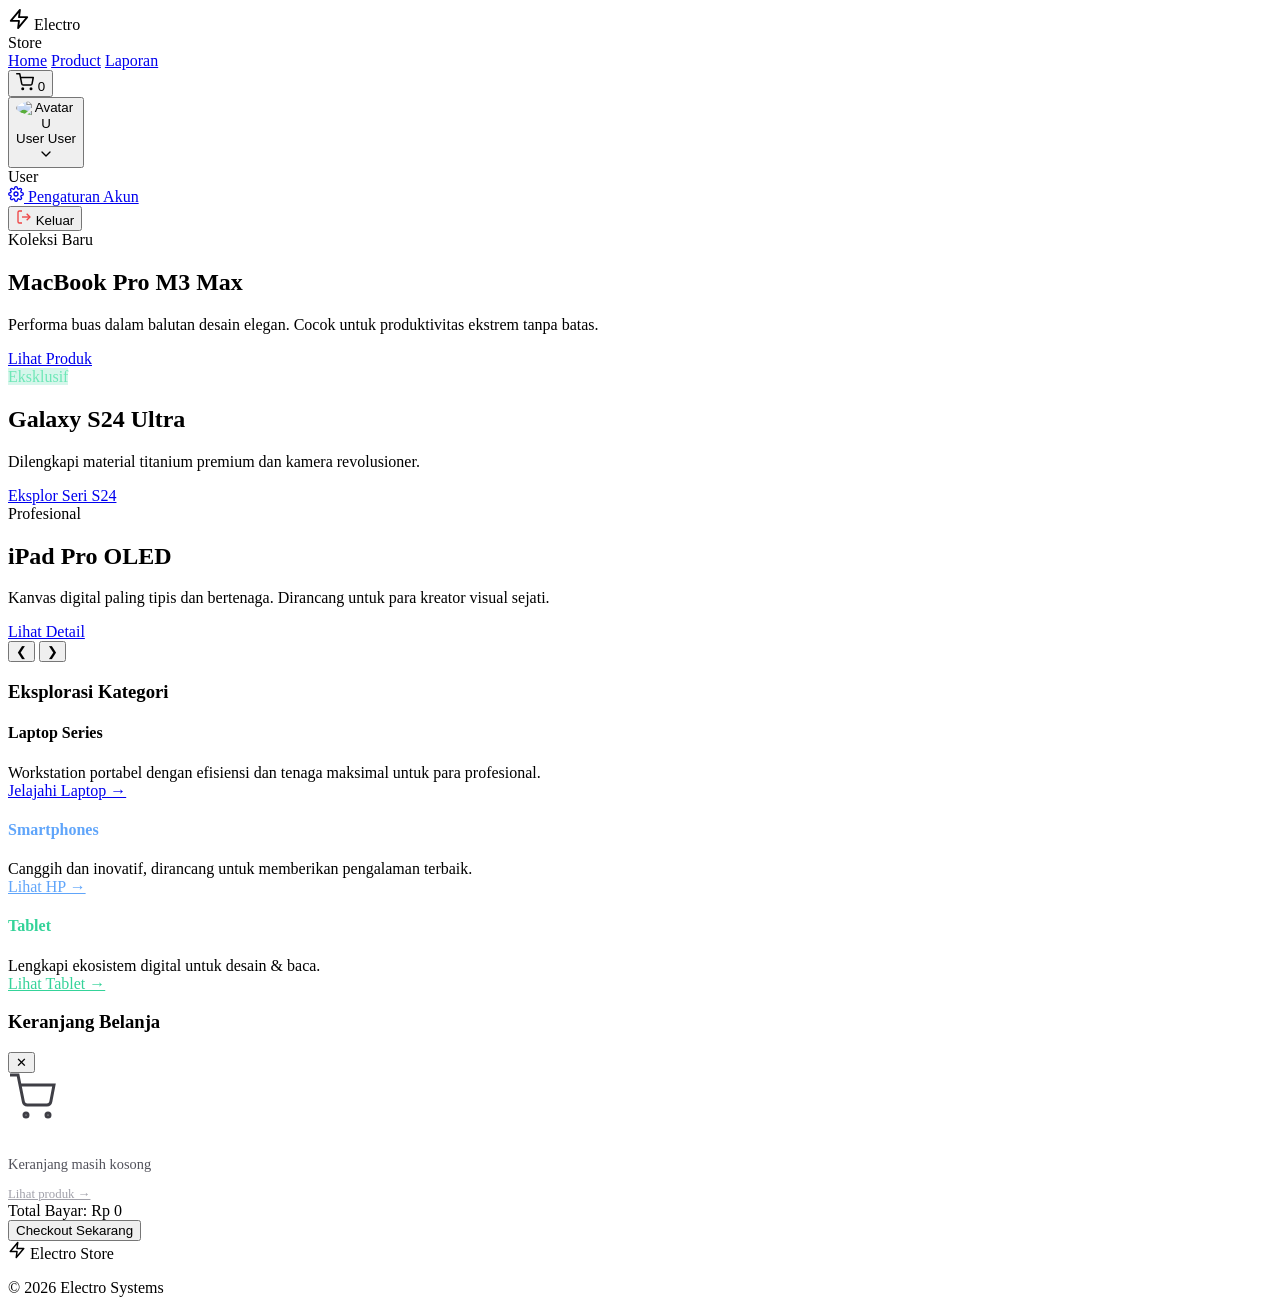
==== commit 79b64960: "update settings page" ====
--- a/src/main/resources/templates/index.html
+++ b/src/main/resources/templates/index.html
@@ -34,7 +34,11 @@
         <div class="profile-wrap" id="profileWrap">
             <button class="profile-btn" onclick="toggleProfile()" aria-label="Profile menu">
                 <div class="profile-avatar">
-                    <span th:text="${#strings.substring(#authentication.name, 0, 1).toUpperCase()}">U</span>
+                    <img th:if="${#authentication.principal instanceof T(com.electro.security.CustomUserDetails) && #authentication.principal.avatar != null && !#authentication.principal.avatar.isEmpty()}" 
+                         th:src="${#authentication.principal.avatar}" 
+                         style="width: 100%; height: 100%; object-fit: cover; border-radius: 50%; display: block;" alt="Avatar"/>
+                    <span th:unless="${#authentication.principal instanceof T(com.electro.security.CustomUserDetails) && #authentication.principal.avatar != null && !#authentication.principal.avatar.isEmpty()}" 
+                          th:text="${#strings.substring(#authentication.name, 0, 1).toUpperCase()}">U</span>
                 </div>
                 <div class="profile-info">
                     <span class="profile-name" th:text="${#authentication.name}">User</span>
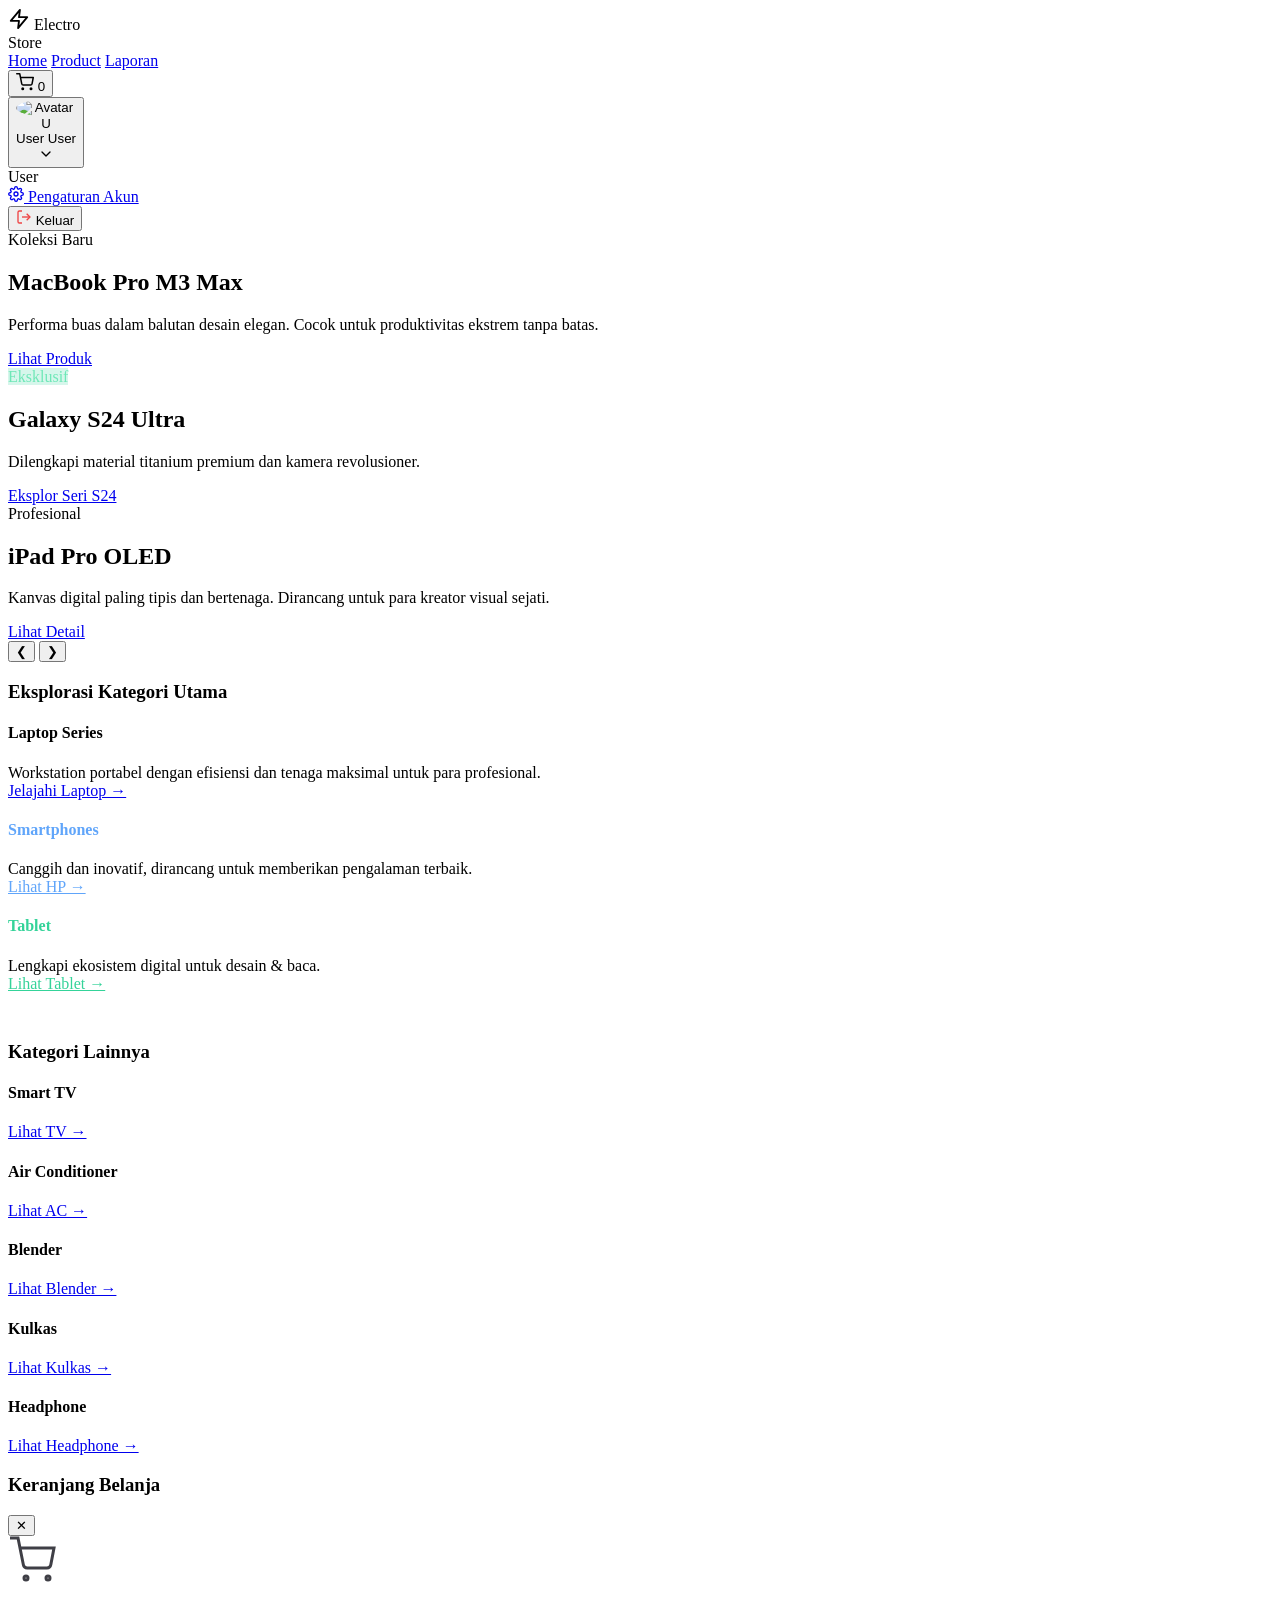
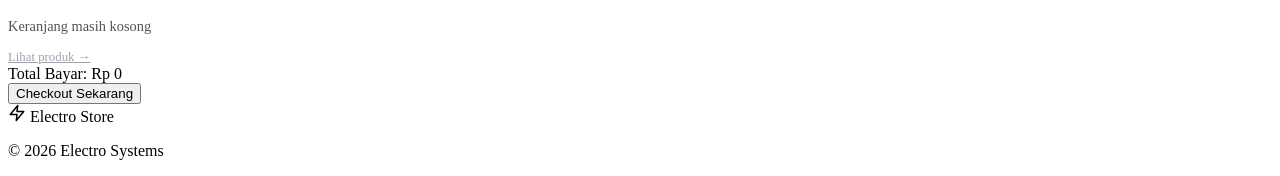
==== commit 6f13b254: "update page laporan, update admin page" ====
--- a/src/main/resources/templates/index.html
+++ b/src/main/resources/templates/index.html
@@ -23,7 +23,7 @@
     <nav class="header-nav">
         <a href="#" class="nav-link active">Home</a>
         <a href="/product" class="nav-link">Product</a>
-        <a href="#kategori" class="nav-link">Laporan</a>
+        <a href="/laporan" class="nav-link">Laporan</a>
     </nav>
 
     <div class="header-right">
@@ -106,35 +106,71 @@
 
     <section id="kategori" class="promo-section animate-in delay-2">
         <div class="section-header">
-            <h3>Eksplorasi Kategori</h3>
+            <h3>Eksplorasi Kategori Utama</h3>
         </div>
         <div class="promo-grid">
             <div class="promo-card banner-large category-mac">
                 <div class="banner-content">
                     <h4 class="banner-title">Laptop Series</h4>
                     <div class="banner-sub">Workstation portabel dengan efisiensi dan tenaga maksimal untuk para profesional.</div>
-                    <a href="/product" class="banner-btn">Jelajahi Laptop →</a>
+                    <a href="/product" class="banner-btn" data-cat="Laptop">Jelajahi Laptop →</a>
                 </div>
             </div>
             <div class="promo-card banner-small category-phone">
                 <div class="banner-content">
                     <h4 class="banner-title" style="color: #60a5fa;">Smartphones</h4>
                     <div class="banner-sub">Canggih dan inovatif, dirancang untuk memberikan pengalaman terbaik.</div>
-                    <a href="/product" class="banner-btn" style="border-bottom-color: #60a5fa; color: #60a5fa;">Lihat HP →</a>
+                    <a href="/product" class="banner-btn" data-cat="Hp" style="border-bottom-color: #60a5fa; color: #60a5fa;">Lihat HP →</a>
                 </div>
             </div>
             <div class="promo-card banner-small category-tablet">
                 <div class="banner-content">
                     <h4 class="banner-title" style="color: #34d399;">Tablet</h4>
                     <div class="banner-sub">Lengkapi ekosistem digital untuk desain &amp; baca.</div>
-                    <a href="/product" class="banner-btn" style="border-bottom-color: #34d399; color: #34d399;">Lihat Tablet →</a>
+                    <a href="/product" class="banner-btn" data-cat="Tablet" style="border-bottom-color: #34d399; color: #34d399;">Lihat Tablet →</a>
+                </div>
+            </div>
+        </div>
+
+        <div class="section-header" style="margin-top: 3rem;">
+            <h3>Kategori Lainnya</h3>
+        </div>
+        <div class="promo-grid-secondary">
+            <div class="promo-card-mini category-tv">
+                <div class="banner-content-mini">
+                    <h4 class="banner-title-mini">Smart TV</h4>
+                    <a href="/product" class="banner-btn" data-cat="Tv">Lihat TV →</a>
+                </div>
+            </div>
+            <div class="promo-card-mini category-ac">
+                <div class="banner-content-mini">
+                    <h4 class="banner-title-mini">Air Conditioner</h4>
+                    <a href="/product" class="banner-btn" data-cat="Ac">Lihat AC →</a>
+                </div>
+            </div>
+            <div class="promo-card-mini category-blender">
+                <div class="banner-content-mini">
+                    <h4 class="banner-title-mini">Blender</h4>
+                    <a href="/product" class="banner-btn" data-cat="Blender">Lihat Blender →</a>
+                </div>
+            </div>
+            <div class="promo-card-mini category-kulkas">
+                <div class="banner-content-mini">
+                    <h4 class="banner-title-mini">Kulkas</h4>
+                    <a href="/product" class="banner-btn" data-cat="Kulkas">Lihat Kulkas →</a>
+                </div>
+            </div>
+            <div class="promo-card-mini category-headphone">
+                <div class="banner-content-mini">
+                    <h4 class="banner-title-mini">Headphone</h4>
+                    <a href="/product" class="banner-btn" data-cat="Headphone">Lihat Headphone →</a>
                 </div>
             </div>
         </div>
     </section>
 </main>
 
-<!-- Cart Sidebar (sama dengan product.html) -->
+<!-- Cart Sidebar -->
 <div class="cart-sidebar" id="cartSidebar">
     <div class="cart-header">
         <h3>Keranjang Belanja</h3>
@@ -168,69 +204,6 @@
 </footer>
 
 <script th:src="@{/js/app.js}"></script>
-<script>
-// Cart mini functions untuk halaman home (read-only, tidak add to cart dari sini)
-function toggleCart() {
-    const sidebar = document.getElementById('cartSidebar');
-    const overlay = document.getElementById('cartOverlay');
-    sidebar.classList.toggle('open');
-    overlay.classList.toggle('show');
-}
-
-function renderCartHome() {
-    const cart = JSON.parse(localStorage.getItem('electro_cart') || '[]');
-    const count = cart.reduce((sum, item) => sum + item.qty, 0);
-    const countEl = document.getElementById('cartCount');
-    if (countEl) countEl.textContent = count;
-
-    const container = document.getElementById('cartItems');
-    if (!container) return;
-
-    if (cart.length === 0) {
-        container.innerHTML = `
-            <div class="cart-empty-state">
-                <svg width="48" height="48" viewBox="0 0 24 24" fill="none" stroke="currentColor" stroke-width="1.5" style="color: #3f3f46; margin-bottom: 1rem;"><circle cx="9" cy="21" r="1"></circle><circle cx="20" cy="21" r="1"></circle><path d="M1 1h4l2.68 13.39a2 2 0 0 0 2 1.61h9.72a2 2 0 0 0 2-1.61L23 6H6"></path></svg>
-                <p style="color: #52525b; font-size: 0.9rem;">Keranjang masih kosong</p>
-                <a href="/product" style="color: #a1a1aa; font-size: 0.8rem; margin-top: 0.5rem; display: block;">Lihat produk →</a>
-            </div>`;
-        document.getElementById('cartTotal').textContent = 'Rp 0';
-        return;
-    }
-
-    let total = 0;
-    container.innerHTML = '';
-    cart.forEach((item, index) => {
-        total += item.price * item.qty;
-        container.innerHTML += `
-            <div class="cart-item-row">
-                <div class="cart-item-info">
-                    <div class="cart-item-name">${item.name}</div>
-                    <div class="cart-item-meta">${item.qty} x ${formatRpHome(item.price)}</div>
-                </div>
-                <button class="btn-remove-item" onclick="removeFromCartHome(${index})">Hapus</button>
-            </div>`;
-    });
-    document.getElementById('cartTotal').textContent = formatRpHome(total);
-}
-
-function removeFromCartHome(index) {
-    const cart = JSON.parse(localStorage.getItem('electro_cart') || '[]');
-    cart.splice(index, 1);
-    localStorage.setItem('electro_cart', JSON.stringify(cart));
-    renderCartHome();
-}
-
-function checkout() {
-    const cart = JSON.parse(localStorage.getItem('electro_cart') || '[]');
-    if (cart.length === 0) return;
-    window.location.href = '/checkout';
-}
-
-function formatRpHome(num) {
-    return 'Rp ' + Math.round(num).toLocaleString('id-ID');
-}
-
-document.addEventListener('DOMContentLoaded', renderCartHome);
-</script>
+
 </body>
 </html>
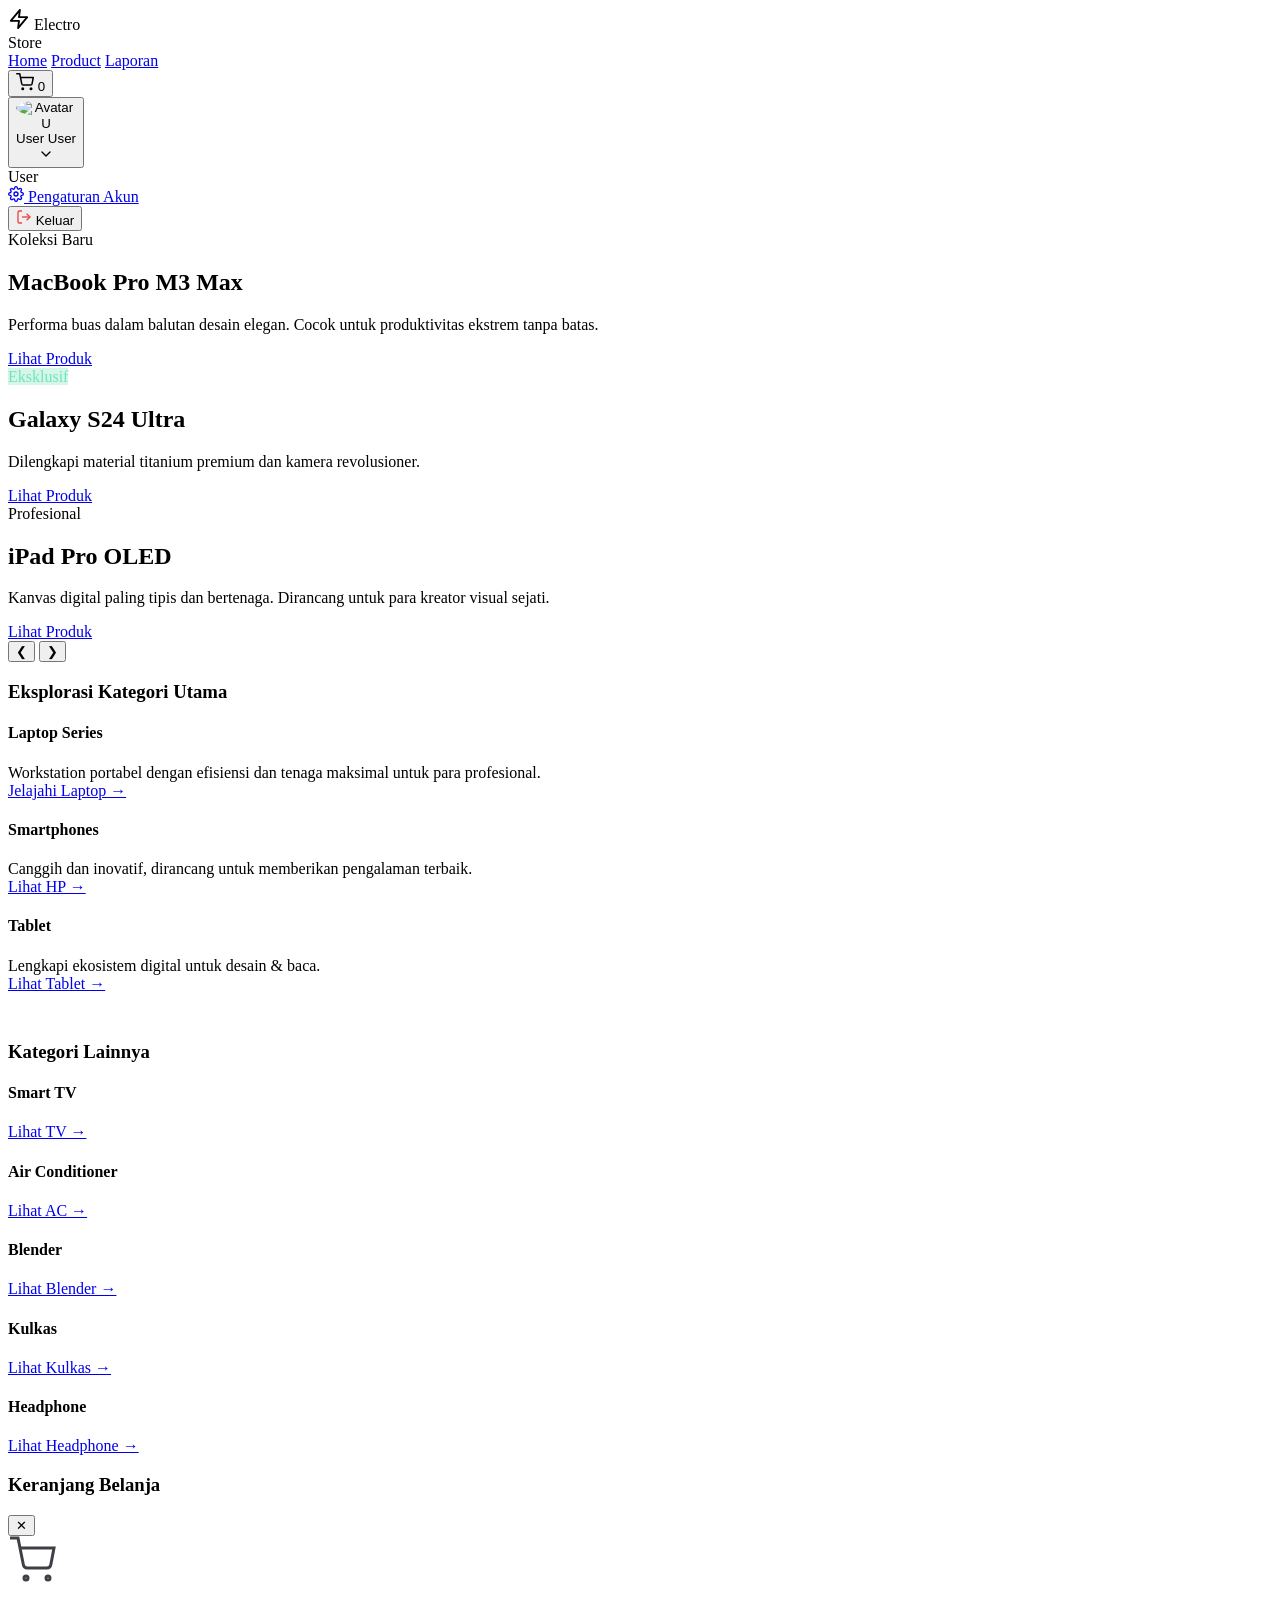
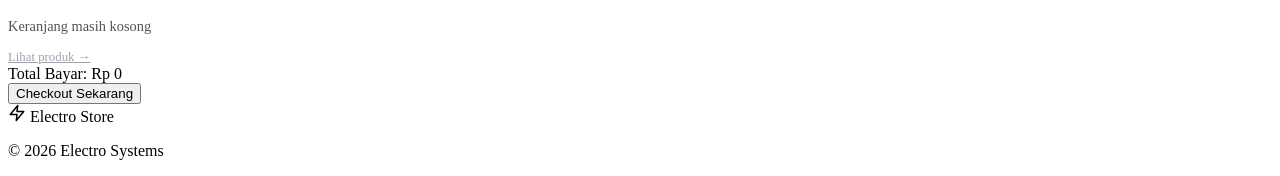
==== commit 3f453b41: "update toogle show password, update settings page, update index/home" ====
--- a/src/main/resources/templates/index.html
+++ b/src/main/resources/templates/index.html
@@ -1,209 +1,250 @@
 <!DOCTYPE html>
 <html xmlns:th="http://www.thymeleaf.org">
+
 <head>
     <meta charset="UTF-8">
     <meta name="viewport" content="width=device-width, initial-scale=1.0">
     <title>Electro Store — Premium Devices</title>
-    <link href="https://fonts.googleapis.com/css2?family=Outfit:wght@400;500;600;700;800&family=Plus+Jakarta+Sans:wght@400;500;600&display=swap" rel="stylesheet">
+    <link
+        href="https://fonts.googleapis.com/css2?family=Outfit:wght@400;500;600;700;800&family=Plus+Jakarta+Sans:wght@400;500;600&display=swap"
+        rel="stylesheet">
     <link rel="stylesheet" th:href="@{/css/style.css}">
     <link rel="stylesheet" th:href="@{/css/product.css}">
 </head>
+
 <body>
-    
-<div class="bg-pattern"></div>
-
-<header>
-    <div class="header-left">
-        <div class="logo">
-            <svg width="22" height="22" viewBox="0 0 24 24" fill="none" stroke="currentColor" stroke-width="2" stroke-linecap="round" stroke-linejoin="round" class="logo-icon"><path d="M13 2L3 14h9l-1 8 10-12h-9l1-8z"></path></svg>
-            Electro
-        </div>
-        <span class="logo-badge">Store</span>
+
+    <div class="bg-pattern"></div>
+
+    <header>
+        <div class="header-left">
+            <div class="logo">
+                <svg width="22" height="22" viewBox="0 0 24 24" fill="none" stroke="currentColor" stroke-width="2"
+                    stroke-linecap="round" stroke-linejoin="round" class="logo-icon">
+                    <path d="M13 2L3 14h9l-1 8 10-12h-9l1-8z"></path>
+                </svg>
+                Electro
+            </div>
+            <span class="logo-badge">Store</span>
+        </div>
+        <nav class="header-nav">
+            <a href="#" class="nav-link active">Home</a>
+            <a href="/product" class="nav-link">Product</a>
+            <a href="/laporan" class="nav-link">Laporan</a>
+        </nav>
+
+        <div class="header-right">
+            <button class="cart-btn" onclick="toggleCart()" aria-label="Cart">
+                <svg width="18" height="18" viewBox="0 0 24 24" fill="none" stroke="currentColor" stroke-width="2"
+                    stroke-linecap="round" stroke-linejoin="round">
+                    <circle cx="9" cy="21" r="1"></circle>
+                    <circle cx="20" cy="21" r="1"></circle>
+                    <path d="M1 1h4l2.68 13.39a2 2 0 0 0 2 1.61h9.72a2 2 0 0 0 2-1.61L23 6H6"></path>
+                </svg>
+                <span class="cart-count" id="cartCount">0</span>
+            </button>
+            <div class="profile-wrap" id="profileWrap">
+                <button class="profile-btn" onclick="toggleProfile()" aria-label="Profile menu">
+                    <div class="profile-avatar">
+                        <img th:if="${#authentication.principal instanceof T(com.electro.security.CustomUserDetails) && #authentication.principal.avatar != null && !#authentication.principal.avatar.isEmpty()}"
+                            th:src="${#authentication.principal.avatar}"
+                            style="width: 100%; height: 100%; object-fit: cover; border-radius: 50%; display: block;"
+                            alt="Avatar" />
+                        <span
+                            th:unless="${#authentication.principal instanceof T(com.electro.security.CustomUserDetails) && #authentication.principal.avatar != null && !#authentication.principal.avatar.isEmpty()}"
+                            th:text="${#strings.substring(#authentication.name, 0, 1).toUpperCase()}">U</span>
+                    </div>
+                    <div class="profile-info">
+                        <span class="profile-name" th:text="${#authentication.name}">User</span>
+                        <span class="profile-role">User</span>
+                    </div>
+                    <svg width="16" height="16" viewBox="0 0 24 24" fill="none" stroke="currentColor" stroke-width="2"
+                        stroke-linecap="round" stroke-linejoin="round" class="chevron">
+                        <polyline points="6 9 12 15 18 9"></polyline>
+                    </svg>
+                </button>
+                <div class="profile-dropdown">
+                    <div class="dropdown-header">
+                        <div class="dropdown-name" th:text="${#authentication.name}">User</div>
+                        <div class="dropdown-email" th:text="${#authentication.principal.email}"></div>
+                    </div>
+                    <a href="/settings" class="dropdown-item">
+                        <svg width="16" height="16" viewBox="0 0 24 24" fill="none" stroke="currentColor"
+                            stroke-width="2">
+                            <circle cx="12" cy="12" r="3"></circle>
+                            <path
+                                d="M19.4 15a1.65 1.65 0 0 0 .33 1.82l.06.06a2 2 0 0 1 0 2.83 2 2 0 0 1-2.83 0l-.06-.06a1.65 1.65 0 0 0-1.82-.33 1.65 1.65 0 0 0-1 1.51V21a2 2 0 0 1-2 2 2 2 0 0 1-2-2v-.09A1.65 1.65 0 0 0 9 19.4a1.65 1.65 0 0 0-1.82.33l-.06.06a2 2 0 0 1-2.83 0 2 2 0 0 1 0-2.83l.06-.06a1.65 1.65 0 0 0 .33-1.82 1.65 1.65 0 0 0-1.51-1H3a2 2 0 0 1-2-2 2 2 0 0 1 2-2h.09A1.65 1.65 0 0 0 4.6 9a1.65 1.65 0 0 0-.33-1.82l-.06-.06a2 2 0 0 1 0-2.83 2 2 0 0 1 2.83 0l.06.06a1.65 1.65 0 0 0 1.82.33H9a1.65 1.65 0 0 0 1-1.51V3a2 2 0 0 1 2-2 2 2 0 0 1 2 2v.09a1.65 1.65 0 0 0 1 1.51 1.65 1.65 0 0 0 1.82-.33l.06-.06a2 2 0 0 1 2.83 0 2 2 0 0 1 0 2.83l-.06.06a1.65 1.65 0 0 0-.33 1.82V9a1.65 1.65 0 0 0 1.51 1H21a2 2 0 0 1 2 2 2 2 0 0 1-2 2h-.09a1.65 1.65 0 0 0-1.51 1z">
+                            </path>
+                        </svg>
+                        Pengaturan Akun
+                    </a>
+                    <form th:action="@{/logout}" method="post">
+                        <button type="submit" class="dropdown-item logout-btn">
+                            <svg width="16" height="16" viewBox="0 0 24 24" fill="none" stroke="#ef4444"
+                                stroke-width="2">
+                                <path d="M9 21H5a2 2 0 0 1-2-2V5a2 2 0 0 1 2-2h4"></path>
+                                <polyline points="16 17 21 12 16 7"></polyline>
+                                <line x1="21" y1="12" x2="9" y2="12"></line>
+                            </svg>
+                            Keluar
+                        </button>
+                    </form>
+                </div>
+            </div>
+        </div>
+    </header>
+
+    <main>
+        <div class="slider-wrapper animate-in">
+            <div class="slider-viewport" id="sliderViewport">
+                <div class="slide slide-1">
+                    <div class="slide-content">
+                        <span class="slide-badge">Koleksi Baru</span>
+                        <h2>MacBook Pro M3 Max</h2>
+                        <p>Performa buas dalam balutan desain elegan. Cocok untuk produktivitas ekstrem tanpa batas.</p>
+                        <a href="/product" class="btn btn-primary">Lihat Produk</a>
+                    </div>
+                </div>
+                <div class="slide slide-2">
+                    <div class="slide-content">
+                        <span class="slide-badge"
+                            style="background: rgba(52,211,153,0.2); color:#6ee7b7;">Eksklusif</span>
+                        <h2>Galaxy S24 Ultra</h2>
+                        <p>Dilengkapi material titanium premium dan kamera revolusioner.</p>
+                        <a href="/product" class="btn btn-outline">Lihat Produk</a>
+                    </div>
+                </div>
+                <div class="slide slide-3">
+                    <div class="slide-content">
+                        <span class="slide-badge">Profesional</span>
+                        <h2>iPad Pro OLED</h2>
+                        <p>Kanvas digital paling tipis dan bertenaga. Dirancang untuk para kreator visual sejati.</p>
+                        <a href="/product" class="btn btn-primary">Lihat Produk</a>
+                    </div>
+                </div>
+            </div>
+
+            <button class="slider-nav prev" onclick="changeSlide(-1)">❮</button>
+            <button class="slider-nav next" onclick="changeSlide(1)">❯</button>
+            <div class="slider-dots">
+                <span class="dot active" onclick="goToSlide(0)"></span>
+                <span class="dot" onclick="goToSlide(1)"></span>
+                <span class="dot" onclick="goToSlide(2)"></span>
+            </div>
+        </div>
+
+        <section id="kategori" class="promo-section animate-in delay-2">
+            <div class="section-header">
+                <h3>Eksplorasi Kategori Utama</h3>
+            </div>
+            <div class="promo-grid">
+                <div class="promo-card banner-large category-mac">
+                    <div class="banner-content">
+                        <h4 class="banner-title">Laptop Series</h4>
+                        <div class="banner-sub">Workstation portabel dengan efisiensi dan tenaga maksimal untuk para
+                            profesional.</div>
+                        <a href="/product" class="banner-btn" data-cat="Laptop">Jelajahi Laptop →</a>
+                    </div>
+                </div>
+                <div class="promo-card banner-small category-phone">
+                    <div class="banner-content">
+                        <h4 class="banner-title">Smartphones</h4>
+                        <div class="banner-sub">Canggih dan inovatif, dirancang untuk memberikan pengalaman terbaik.
+                        </div>
+                        <a href="/product" class="banner-btn" data-cat="Hp">Lihat HP →</a>
+                    </div>
+                </div>
+                <div class="promo-card banner-small category-tablet">
+                    <div class="banner-content">
+                        <h4 class="banner-title">Tablet</h4>
+                        <div class="banner-sub">Lengkapi ekosistem digital untuk desain &amp; baca.</div>
+                        <a href="/product" class="banner-btn" data-cat="Tablet">Lihat Tablet →</a>
+                    </div>
+                </div>
+            </div>
+
+            <div class="section-header" style="margin-top: 3rem;">
+                <h3>Kategori Lainnya</h3>
+            </div>
+            <div class="promo-grid-secondary">
+                <div class="promo-card-mini category-tv">
+                    <div class="banner-content-mini">
+                        <h4 class="banner-title-mini">Smart TV</h4>
+                        <a href="/product" class="banner-btn" data-cat="Tv">Lihat TV →</a>
+                    </div>
+                </div>
+                <div class="promo-card-mini category-ac">
+                    <div class="banner-content-mini">
+                        <h4 class="banner-title-mini">Air Conditioner</h4>
+                        <a href="/product" class="banner-btn" data-cat="Ac">Lihat AC →</a>
+                    </div>
+                </div>
+                <div class="promo-card-mini category-blender">
+                    <div class="banner-content-mini">
+                        <h4 class="banner-title-mini">Blender</h4>
+                        <a href="/product" class="banner-btn" data-cat="Blender">Lihat Blender →</a>
+                    </div>
+                </div>
+                <div class="promo-card-mini category-kulkas">
+                    <div class="banner-content-mini">
+                        <h4 class="banner-title-mini">Kulkas</h4>
+                        <a href="/product" class="banner-btn" data-cat="Kulkas">Lihat Kulkas →</a>
+                    </div>
+                </div>
+                <div class="promo-card-mini category-headphone">
+                    <div class="banner-content-mini">
+                        <h4 class="banner-title-mini">Headphone</h4>
+                        <a href="/product" class="banner-btn" data-cat="Headphone">Lihat Headphone →</a>
+                    </div>
+                </div>
+            </div>
+        </section>
+    </main>
+
+    <!-- Cart Sidebar -->
+    <div class="cart-sidebar" id="cartSidebar">
+        <div class="cart-header">
+            <h3>Keranjang Belanja</h3>
+            <button class="close-cart" onclick="toggleCart()">✕</button>
+        </div>
+        <div class="cart-items" id="cartItems">
+            <div class="cart-empty-state">
+                <svg width="48" height="48" viewBox="0 0 24 24" fill="none" stroke="currentColor" stroke-width="1.5"
+                    style="color: #3f3f46; margin-bottom: 1rem;">
+                    <circle cx="9" cy="21" r="1"></circle>
+                    <circle cx="20" cy="21" r="1"></circle>
+                    <path d="M1 1h4l2.68 13.39a2 2 0 0 0 2 1.61h9.72a2 2 0 0 0 2-1.61L23 6H6"></path>
+                </svg>
+                <p style="color: #52525b; font-size: 0.9rem;">Keranjang masih kosong</p>
+                <a href="/product" style="color: #a1a1aa; font-size: 0.8rem; margin-top: 0.5rem; display: block;">Lihat
+                    produk →</a>
+            </div>
+        </div>
+        <div class="cart-footer">
+            <div class="total-row">
+                <span>Total Bayar:</span>
+                <span id="cartTotal">Rp 0</span>
+            </div>
+            <button class="btn-checkout" onclick="checkout()">Checkout Sekarang</button>
+        </div>
     </div>
-    <nav class="header-nav">
-        <a href="#" class="nav-link active">Home</a>
-        <a href="/product" class="nav-link">Product</a>
-        <a href="/laporan" class="nav-link">Laporan</a>
-    </nav>
-
-    <div class="header-right">
-        <button class="cart-btn" onclick="toggleCart()" aria-label="Cart">
-            <svg width="18" height="18" viewBox="0 0 24 24" fill="none" stroke="currentColor" stroke-width="2" stroke-linecap="round" stroke-linejoin="round"><circle cx="9" cy="21" r="1"></circle><circle cx="20" cy="21" r="1"></circle><path d="M1 1h4l2.68 13.39a2 2 0 0 0 2 1.61h9.72a2 2 0 0 0 2-1.61L23 6H6"></path></svg>
-            <span class="cart-count" id="cartCount">0</span>
-        </button>
-        <div class="profile-wrap" id="profileWrap">
-            <button class="profile-btn" onclick="toggleProfile()" aria-label="Profile menu">
-                <div class="profile-avatar">
-                    <img th:if="${#authentication.principal instanceof T(com.electro.security.CustomUserDetails) && #authentication.principal.avatar != null && !#authentication.principal.avatar.isEmpty()}" 
-                         th:src="${#authentication.principal.avatar}" 
-                         style="width: 100%; height: 100%; object-fit: cover; border-radius: 50%; display: block;" alt="Avatar"/>
-                    <span th:unless="${#authentication.principal instanceof T(com.electro.security.CustomUserDetails) && #authentication.principal.avatar != null && !#authentication.principal.avatar.isEmpty()}" 
-                          th:text="${#strings.substring(#authentication.name, 0, 1).toUpperCase()}">U</span>
-                </div>
-                <div class="profile-info">
-                    <span class="profile-name" th:text="${#authentication.name}">User</span>
-                    <span class="profile-role">User</span>
-                </div>
-                <svg width="16" height="16" viewBox="0 0 24 24" fill="none" stroke="currentColor" stroke-width="2" stroke-linecap="round" stroke-linejoin="round" class="chevron"><polyline points="6 9 12 15 18 9"></polyline></svg>
-            </button>
-            <div class="profile-dropdown">
-                <div class="dropdown-header">
-                    <div class="dropdown-name" th:text="${#authentication.name}">User</div>
-                    <div class="dropdown-email" th:text="${#authentication.principal.email}"></div>
-                </div>
-                <a href="/settings" class="dropdown-item">
-                    <svg width="16" height="16" viewBox="0 0 24 24" fill="none" stroke="currentColor" stroke-width="2"><circle cx="12" cy="12" r="3"></circle><path d="M19.4 15a1.65 1.65 0 0 0 .33 1.82l.06.06a2 2 0 0 1 0 2.83 2 2 0 0 1-2.83 0l-.06-.06a1.65 1.65 0 0 0-1.82-.33 1.65 1.65 0 0 0-1 1.51V21a2 2 0 0 1-2 2 2 2 0 0 1-2-2v-.09A1.65 1.65 0 0 0 9 19.4a1.65 1.65 0 0 0-1.82.33l-.06.06a2 2 0 0 1-2.83 0 2 2 0 0 1 0-2.83l.06-.06a1.65 1.65 0 0 0 .33-1.82 1.65 1.65 0 0 0-1.51-1H3a2 2 0 0 1-2-2 2 2 0 0 1 2-2h.09A1.65 1.65 0 0 0 4.6 9a1.65 1.65 0 0 0-.33-1.82l-.06-.06a2 2 0 0 1 0-2.83 2 2 0 0 1 2.83 0l.06.06a1.65 1.65 0 0 0 1.82.33H9a1.65 1.65 0 0 0 1-1.51V3a2 2 0 0 1 2-2 2 2 0 0 1 2 2v.09a1.65 1.65 0 0 0 1 1.51 1.65 1.65 0 0 0 1.82-.33l.06-.06a2 2 0 0 1 2.83 0 2 2 0 0 1 0 2.83l-.06.06a1.65 1.65 0 0 0-.33 1.82V9a1.65 1.65 0 0 0 1.51 1H21a2 2 0 0 1 2 2 2 2 0 0 1-2 2h-.09a1.65 1.65 0 0 0-1.51 1z"></path></svg>
-                    Pengaturan Akun
-                </a>
-                <form th:action="@{/logout}" method="post">
-                    <button type="submit" class="dropdown-item logout-btn">
-                        <svg width="16" height="16" viewBox="0 0 24 24" fill="none" stroke="#ef4444" stroke-width="2"><path d="M9 21H5a2 2 0 0 1-2-2V5a2 2 0 0 1 2-2h4"></path><polyline points="16 17 21 12 16 7"></polyline><line x1="21" y1="12" x2="9" y2="12"></line></svg>
-                        Keluar
-                    </button>
-                </form>
-            </div>
-        </div>
-    </div>
-</header>
-
-<main>
-    <div class="slider-wrapper animate-in">
-        <div class="slider-viewport" id="sliderViewport">
-            <div class="slide slide-1">
-                <div class="slide-content">
-                    <span class="slide-badge">Koleksi Baru</span>
-                    <h2>MacBook Pro M3 Max</h2>
-                    <p>Performa buas dalam balutan desain elegan. Cocok untuk produktivitas ekstrem tanpa batas.</p>
-                    <a href="/product" class="btn btn-primary">Lihat Produk</a>
-                </div>
-            </div>
-            <div class="slide slide-2">
-                <div class="slide-content">
-                    <span class="slide-badge" style="background: rgba(52,211,153,0.2); color:#6ee7b7;">Eksklusif</span>
-                    <h2>Galaxy S24 Ultra</h2>
-                    <p>Dilengkapi material titanium premium dan kamera revolusioner.</p>
-                    <a href="/product" class="btn btn-outline">Eksplor Seri S24</a>
-                </div>
-            </div>
-            <div class="slide slide-3">
-                <div class="slide-content">
-                    <span class="slide-badge">Profesional</span>
-                    <h2>iPad Pro OLED</h2>
-                    <p>Kanvas digital paling tipis dan bertenaga. Dirancang untuk para kreator visual sejati.</p>
-                    <a href="/product" class="btn btn-primary">Lihat Detail</a>
-                </div>
-            </div>
-        </div>
-        
-        <button class="slider-nav prev" onclick="changeSlide(-1)">❮</button>
-        <button class="slider-nav next" onclick="changeSlide(1)">❯</button>
-        <div class="slider-dots">
-            <span class="dot active" onclick="goToSlide(0)"></span>
-            <span class="dot" onclick="goToSlide(1)"></span>
-            <span class="dot" onclick="goToSlide(2)"></span>
-        </div>
-    </div>
-
-    <section id="kategori" class="promo-section animate-in delay-2">
-        <div class="section-header">
-            <h3>Eksplorasi Kategori Utama</h3>
-        </div>
-        <div class="promo-grid">
-            <div class="promo-card banner-large category-mac">
-                <div class="banner-content">
-                    <h4 class="banner-title">Laptop Series</h4>
-                    <div class="banner-sub">Workstation portabel dengan efisiensi dan tenaga maksimal untuk para profesional.</div>
-                    <a href="/product" class="banner-btn" data-cat="Laptop">Jelajahi Laptop →</a>
-                </div>
-            </div>
-            <div class="promo-card banner-small category-phone">
-                <div class="banner-content">
-                    <h4 class="banner-title" style="color: #60a5fa;">Smartphones</h4>
-                    <div class="banner-sub">Canggih dan inovatif, dirancang untuk memberikan pengalaman terbaik.</div>
-                    <a href="/product" class="banner-btn" data-cat="Hp" style="border-bottom-color: #60a5fa; color: #60a5fa;">Lihat HP →</a>
-                </div>
-            </div>
-            <div class="promo-card banner-small category-tablet">
-                <div class="banner-content">
-                    <h4 class="banner-title" style="color: #34d399;">Tablet</h4>
-                    <div class="banner-sub">Lengkapi ekosistem digital untuk desain &amp; baca.</div>
-                    <a href="/product" class="banner-btn" data-cat="Tablet" style="border-bottom-color: #34d399; color: #34d399;">Lihat Tablet →</a>
-                </div>
-            </div>
-        </div>
-
-        <div class="section-header" style="margin-top: 3rem;">
-            <h3>Kategori Lainnya</h3>
-        </div>
-        <div class="promo-grid-secondary">
-            <div class="promo-card-mini category-tv">
-                <div class="banner-content-mini">
-                    <h4 class="banner-title-mini">Smart TV</h4>
-                    <a href="/product" class="banner-btn" data-cat="Tv">Lihat TV →</a>
-                </div>
-            </div>
-            <div class="promo-card-mini category-ac">
-                <div class="banner-content-mini">
-                    <h4 class="banner-title-mini">Air Conditioner</h4>
-                    <a href="/product" class="banner-btn" data-cat="Ac">Lihat AC →</a>
-                </div>
-            </div>
-            <div class="promo-card-mini category-blender">
-                <div class="banner-content-mini">
-                    <h4 class="banner-title-mini">Blender</h4>
-                    <a href="/product" class="banner-btn" data-cat="Blender">Lihat Blender →</a>
-                </div>
-            </div>
-            <div class="promo-card-mini category-kulkas">
-                <div class="banner-content-mini">
-                    <h4 class="banner-title-mini">Kulkas</h4>
-                    <a href="/product" class="banner-btn" data-cat="Kulkas">Lihat Kulkas →</a>
-                </div>
-            </div>
-            <div class="promo-card-mini category-headphone">
-                <div class="banner-content-mini">
-                    <h4 class="banner-title-mini">Headphone</h4>
-                    <a href="/product" class="banner-btn" data-cat="Headphone">Lihat Headphone →</a>
-                </div>
-            </div>
-        </div>
-    </section>
-</main>
-
-<!-- Cart Sidebar -->
-<div class="cart-sidebar" id="cartSidebar">
-    <div class="cart-header">
-        <h3>Keranjang Belanja</h3>
-        <button class="close-cart" onclick="toggleCart()">✕</button>
-    </div>
-    <div class="cart-items" id="cartItems">
-        <div class="cart-empty-state">
-            <svg width="48" height="48" viewBox="0 0 24 24" fill="none" stroke="currentColor" stroke-width="1.5" style="color: #3f3f46; margin-bottom: 1rem;"><circle cx="9" cy="21" r="1"></circle><circle cx="20" cy="21" r="1"></circle><path d="M1 1h4l2.68 13.39a2 2 0 0 0 2 1.61h9.72a2 2 0 0 0 2-1.61L23 6H6"></path></svg>
-            <p style="color: #52525b; font-size: 0.9rem;">Keranjang masih kosong</p>
-            <a href="/product" style="color: #a1a1aa; font-size: 0.8rem; margin-top: 0.5rem; display: block;">Lihat produk →</a>
-        </div>
-    </div>
-    <div class="cart-footer">
-        <div class="total-row">
-            <span>Total Bayar:</span>
-            <span id="cartTotal">Rp 0</span>
-        </div>
-        <button class="btn-checkout" onclick="checkout()">Checkout Sekarang</button>
-    </div>
-</div>
-<div class="cart-overlay" id="cartOverlay" onclick="toggleCart()"></div>
-
-<footer>
-    <div class="footer-content">
-        <div class="footer-logo">
-            <svg width="18" height="18" viewBox="0 0 24 24" fill="none" stroke="currentColor" stroke-width="2" stroke-linecap="round" stroke-linejoin="round"><path d="M13 2L3 14h9l-1 8 10-12h-9l1-8z"></path></svg>
-            Electro Store
-        </div>
-        <p>© 2026 Electro Systems</p>
-    </div>
-</footer>
-
-<script th:src="@{/js/app.js}"></script>
+    <div class="cart-overlay" id="cartOverlay" onclick="toggleCart()"></div>
+
+    <footer>
+        <div class="footer-content">
+            <div class="footer-logo">
+                <svg width="18" height="18" viewBox="0 0 24 24" fill="none" stroke="currentColor" stroke-width="2"
+                    stroke-linecap="round" stroke-linejoin="round">
+                    <path d="M13 2L3 14h9l-1 8 10-12h-9l1-8z"></path>
+                </svg>
+                Electro Store
+            </div>
+            <p>© 2026 Electro Systems</p>
+        </div>
+    </footer>
+
+    <script th:src="@{/js/app.js}"></script>
 
 </body>
+
 </html>
